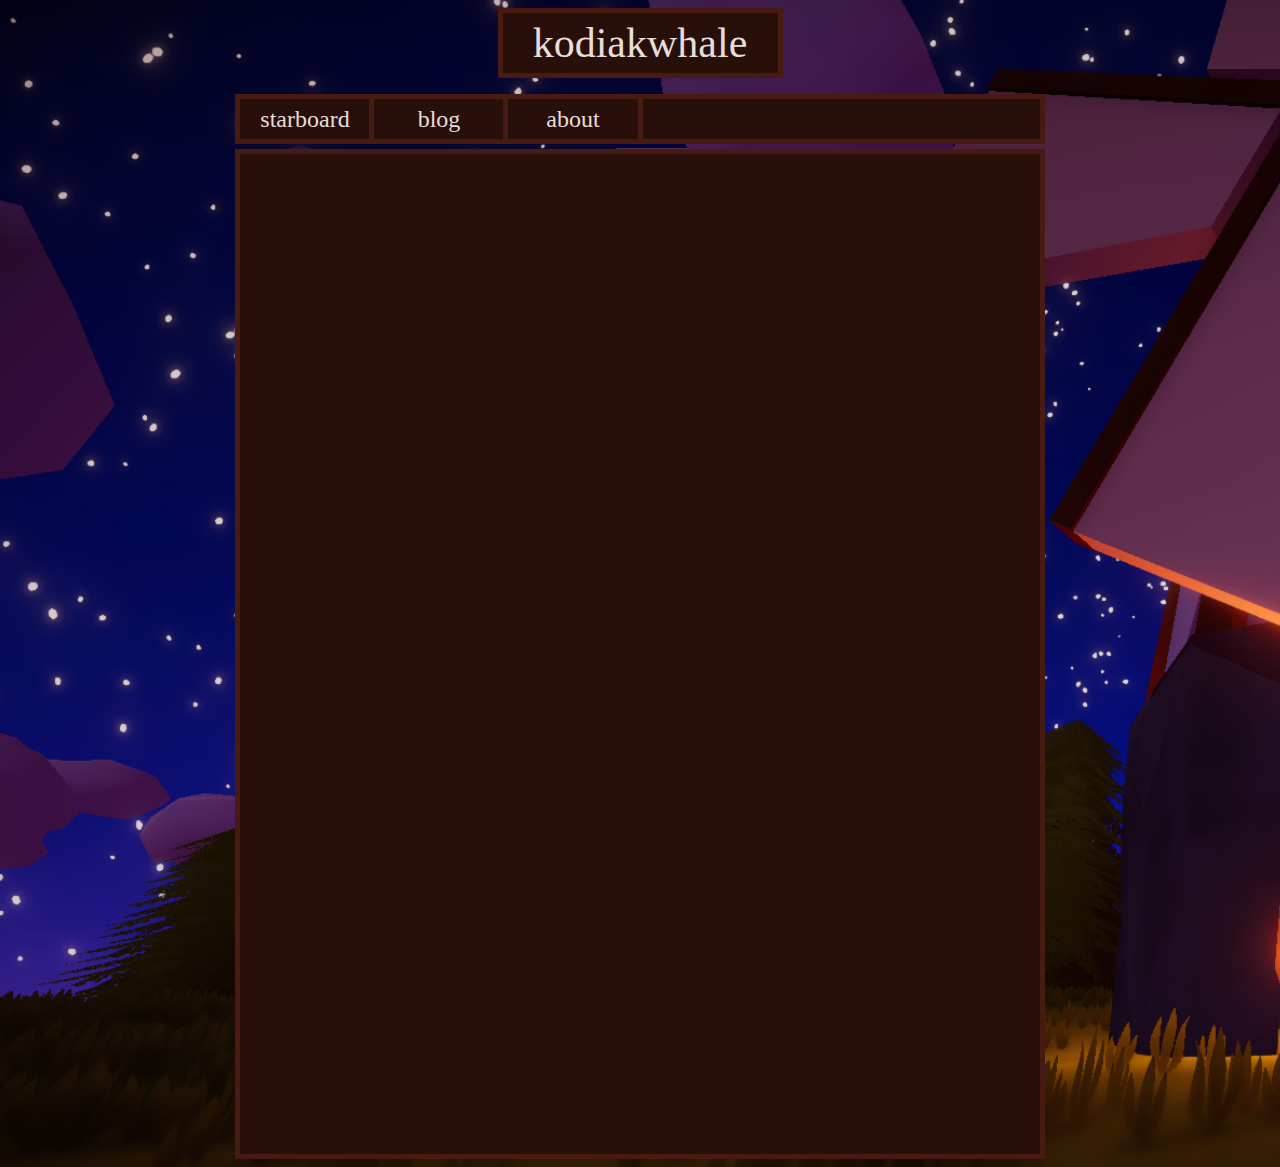
==== blog/home.html @ 2938b43c "Reworked website" ====
<html>
    <body>
        <div>
            <p></p>
            <div id = "heading">
                <div id="title">kodiakwhale</div>
            </div>
            <p></p>
            <div id = "blogheading">
                <input type="button" class="nav" value="starboard">
                <input type="button" class="nav" value="blog" onclick="location.href='blog/home.html'">
                <input type="button" class="nav" value="about">
            </div>
            <div id = "blogbackground"></div>
        </div>
        <link rel="stylesheet" href="/css/index.css">
    </body>
</html>
---- css/index.css ----
body {
    background-image: url("../windmill wallpaper.png");
    background-size: cover;
}

#heading {
    width: 275px;
    height: 60px;
    background-color: #280F09;
    border: 5px solid #471B11;
    margin: auto;
}

#title {
    padding: 6px;
    color: #E7DDD9;
    font-family: Garamond, serif;
    font-size: 42px;
    text-align: center;
}

#blogheading {
    width: 800px;
    height: 40px;
    background-color: #280F09;
    border: 5px solid #471B11;
    margin: auto;
    margin-bottom: 5px;
}

#blogbackground {
    width: 800px;
    height: 1000px;
    background-color: #280F09;
    border: 5px solid #471B11;
    margin: auto;
}

.nav {
    width: 140px;
    height: 50px;
    background-color: #280F09;
    border: 5px solid #471B11;
    margin: -5px;

    color: #E7DDD9;
    font-family: Garamond, serif;
    font-size: 24px;
}
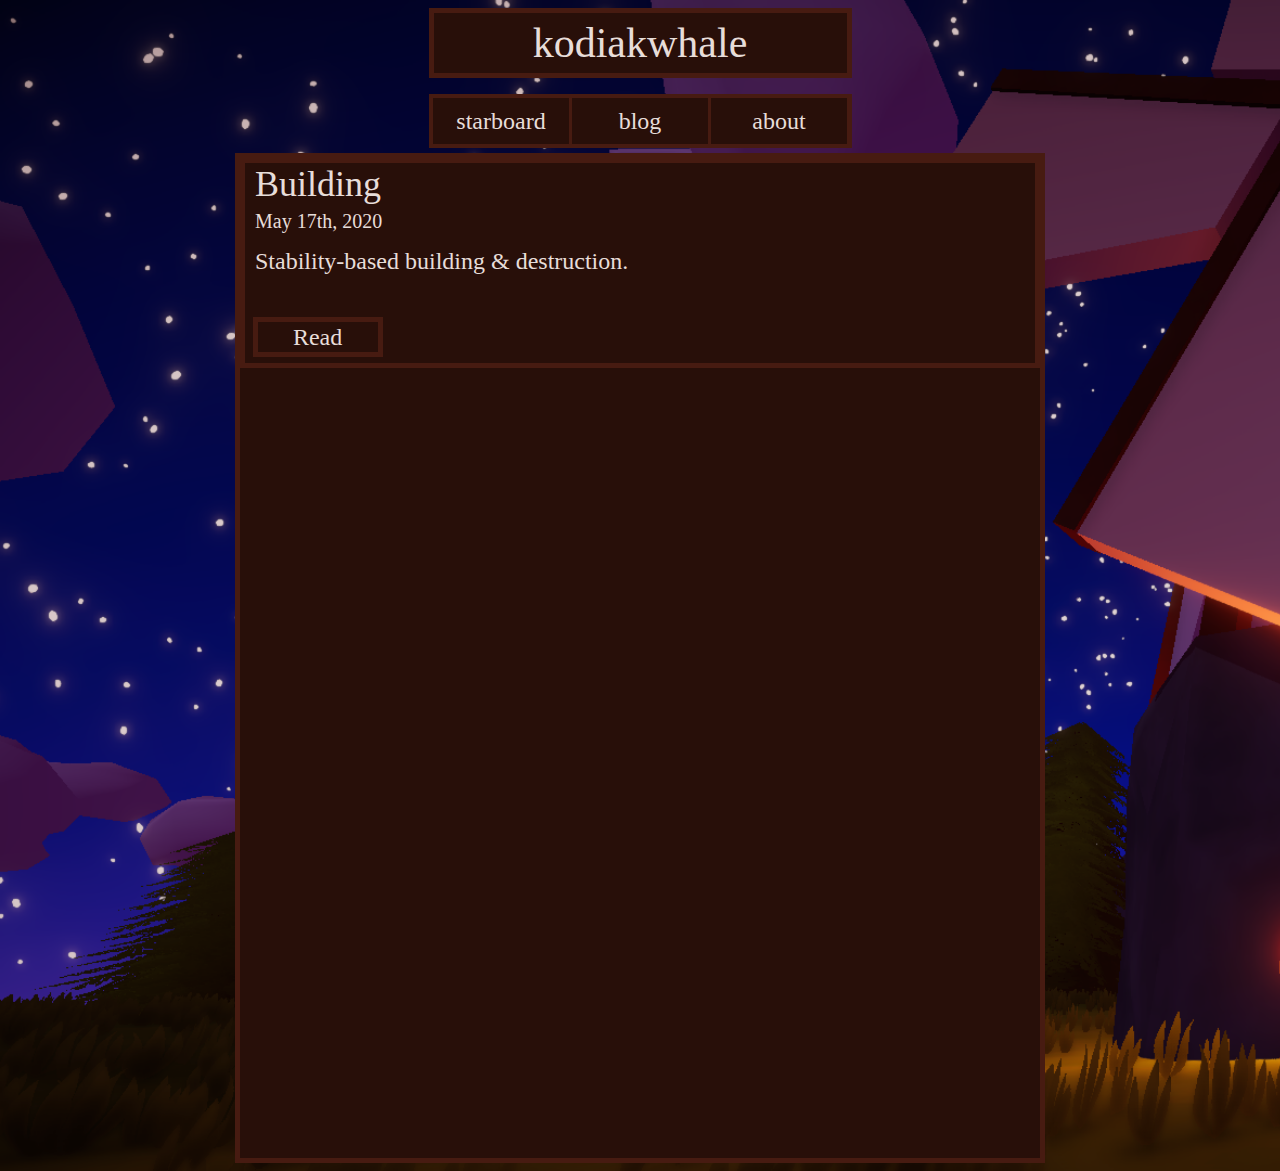
==== commit 2917d1b2: "Added support for blog posts" ====
--- a/blog/home.html
+++ b/blog/home.html
@@ -2,17 +2,28 @@
     <body>
         <div>
             <p></p>
-            <div id = "heading">
-                <div id="title">kodiakwhale</div>
+            <div id="heading">
+                <div id="websitetitle">kodiakwhale</div>
             </div>
             <p></p>
-            <div id = "blogheading">
+
+            <div id="blogheading">
                 <input type="button" class="nav" value="starboard">
-                <input type="button" class="nav" value="blog" onclick="location.href='blog/home.html'">
+                <input type="button" class="nav" value="blog" onclick="location.href='../blog/home.html'">
                 <input type="button" class="nav" value="about">
             </div>
-            <div id = "blogbackground"></div>
+
+            <div id="blogbackground">
+                <div id="posts">
+                    <div class="post">
+                        <p class="title">Building</p>
+                        <p class="date">May 17th, 2020</p>
+                        <p class="desc">Stability-based building & destruction.</p>
+                        <input class="read" type="button" value="Read" onclick="location.href='001 - Building/001.html'">
+                    </div>
+                </div>
+            </div>
         </div>
-        <link rel="stylesheet" href="/css/index.css">
+        <link rel="stylesheet" href="../css/index.css">
     </body>
 </html>--- a/css/index.css
+++ b/css/index.css
@@ -4,14 +4,14 @@
 }
 
 #heading {
-    width: 275px;
+    width: 413px;
     height: 60px;
     background-color: #280F09;
     border: 5px solid #471B11;
     margin: auto;
 }
 
-#title {
+#websitetitle {
     padding: 6px;
     color: #E7DDD9;
     font-family: Garamond, serif;
@@ -20,10 +20,12 @@
 }
 
 #blogheading {
-    width: 800px;
-    height: 40px;
+    width: 413px;
+    height: 50px;
     background-color: #280F09;
-    border: 5px solid #471B11;
+    border: 2.5px solid #471B11;
+    border-left-width: 5px;
+    border-right-width: 5px;
     margin: auto;
     margin-bottom: 5px;
 }
@@ -40,10 +42,68 @@
     width: 140px;
     height: 50px;
     background-color: #280F09;
-    border: 5px solid #471B11;
-    margin: -5px;
+    border: 2.5px solid #471B11;
+    margin-left: -2.5px;
+    margin-right: -2.5px;
 
     color: #E7DDD9;
     font-family: Garamond, serif;
     font-size: 24px;
+}
+
+.post {
+    width: 790px;
+    height: 200px;
+    background-color: #280F09;
+    border: 5px solid #471B11;
+    color: #E7DDD9;
+    font-family: Garamond, serif;
+    font-size: 24px;
+}
+
+.title {
+    color: #E7DDD9;
+    font-family: Garamond, serif;
+    font-size: 36px;
+    display: inline;
+    padding: 10px;
+}
+
+.date {
+    color: #E7DDD9;
+    font-family: Garamond, serif;
+    font-size: 20px;
+    padding: 10px;
+    margin: 0px;
+    margin-top: -5px;
+}
+
+.desc {
+    color: #E7DDD9;
+    font-family: Garamond, serif;
+    font-size: 24px;
+    padding: 10px;
+    margin-top: -5px;
+    height: 35px;
+}
+
+.read {
+    width: 130px;
+    height: 40px;
+    background-color: #280F09;
+    border: 5px solid #471B11;
+    margin-left: 7.6px;
+
+    color: #E7DDD9;
+    font-family: Garamond, serif;
+    font-size: 24px;
+    position: absolute;
+}
+
+[type="button"]:hover {
+    background-color: #1f0c07;
+}
+
+[type="button"]:focus {
+    outline: 0;
 }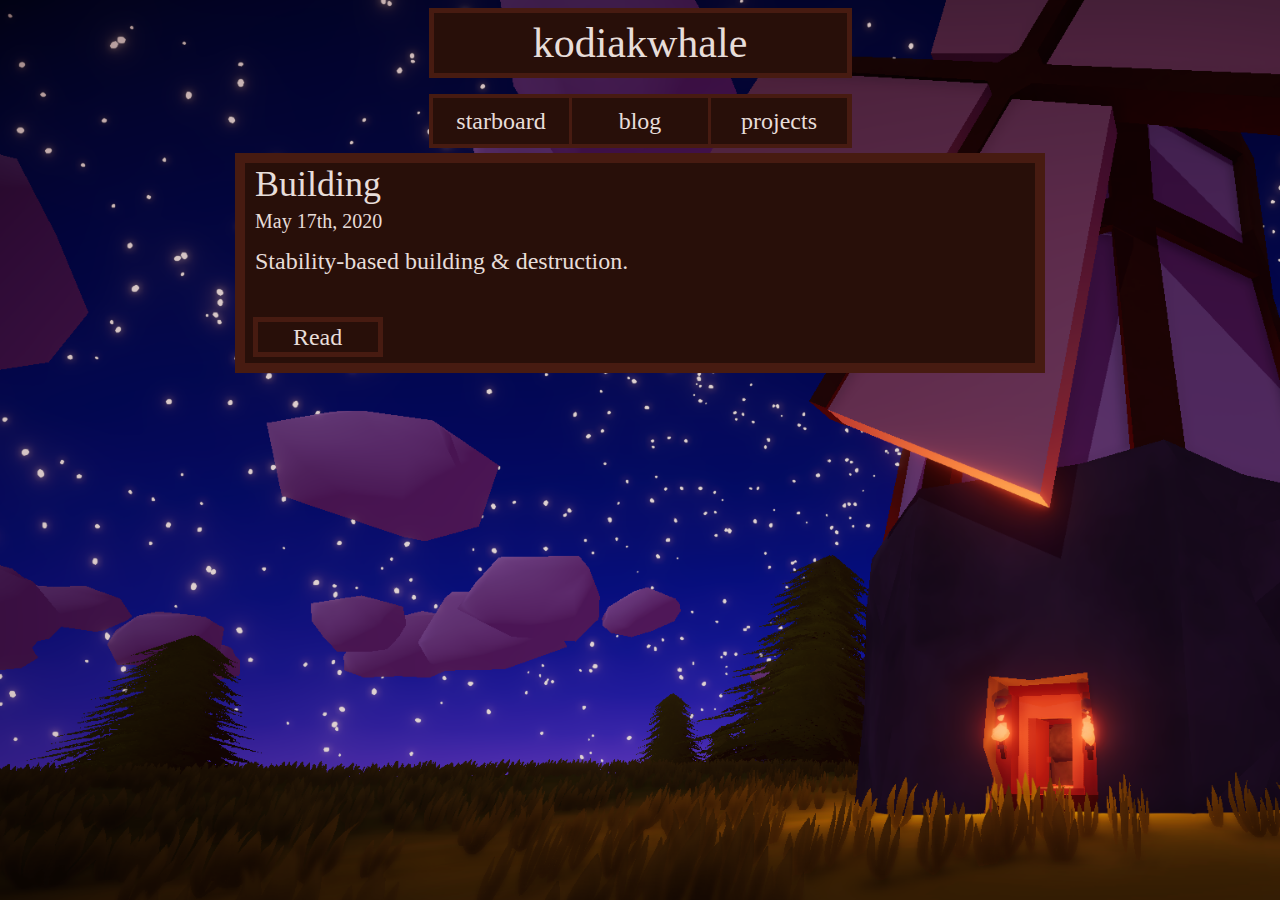
==== commit 801cc6c5: "Fixed blog redirect" ====
--- a/blog/home.html
+++ b/blog/home.html
@@ -8,9 +8,9 @@
             <p></p>
 
             <div id="blogheading">
-                <input type="button" class="nav" value="starboard">
+                <input type="button" class="nav" value="starboard" onclick="location.href='../starboard/starboard.html'">
                 <input type="button" class="nav" value="blog" onclick="location.href='../blog/home.html'">
-                <input type="button" class="nav" value="about">
+                <input type="button" class="nav" value="projects" onclick="location.href='../projects/home.html'">
             </div>
 
             <div id="blogbackground">
@@ -19,7 +19,7 @@
                         <p class="title">Building</p>
                         <p class="date">May 17th, 2020</p>
                         <p class="desc">Stability-based building & destruction.</p>
-                        <input class="read" type="button" value="Read" onclick="location.href='001 - Building/001.html'">
+                        <input class="read" type="button" value="Read" onclick="location.href='001-Building/001.html'">
                     </div>
                 </div>
             </div>
--- a/css/index.css
+++ b/css/index.css
@@ -1,6 +1,7 @@
 body {
     background-image: url("../windmill wallpaper.png");
     background-size: cover;
+    background-attachment: fixed;
 }
 
 #heading {
@@ -32,10 +33,11 @@
 
 #blogbackground {
     width: 800px;
-    height: 1000px;
+    height: auto;
     background-color: #280F09;
     border: 5px solid #471B11;
     margin: auto;
+    display: block;
 }
 
 .nav {
@@ -100,6 +102,23 @@
     position: absolute;
 }
 
+.bg {
+    background-color: #280F09;
+    border: 5px solid #471B11;
+    color: #E7DDD9;
+    font-family: Garamond, serif;
+    font-size: 28px;
+    padding: 10px;
+}
+
+.link {
+    color: #E7DDD9;
+    font-family: Garamond, serif;
+    font-size: 28px;
+    margin-right: 10px;
+    text-align: center;
+}
+
 [type="button"]:hover {
     background-color: #1f0c07;
 }
